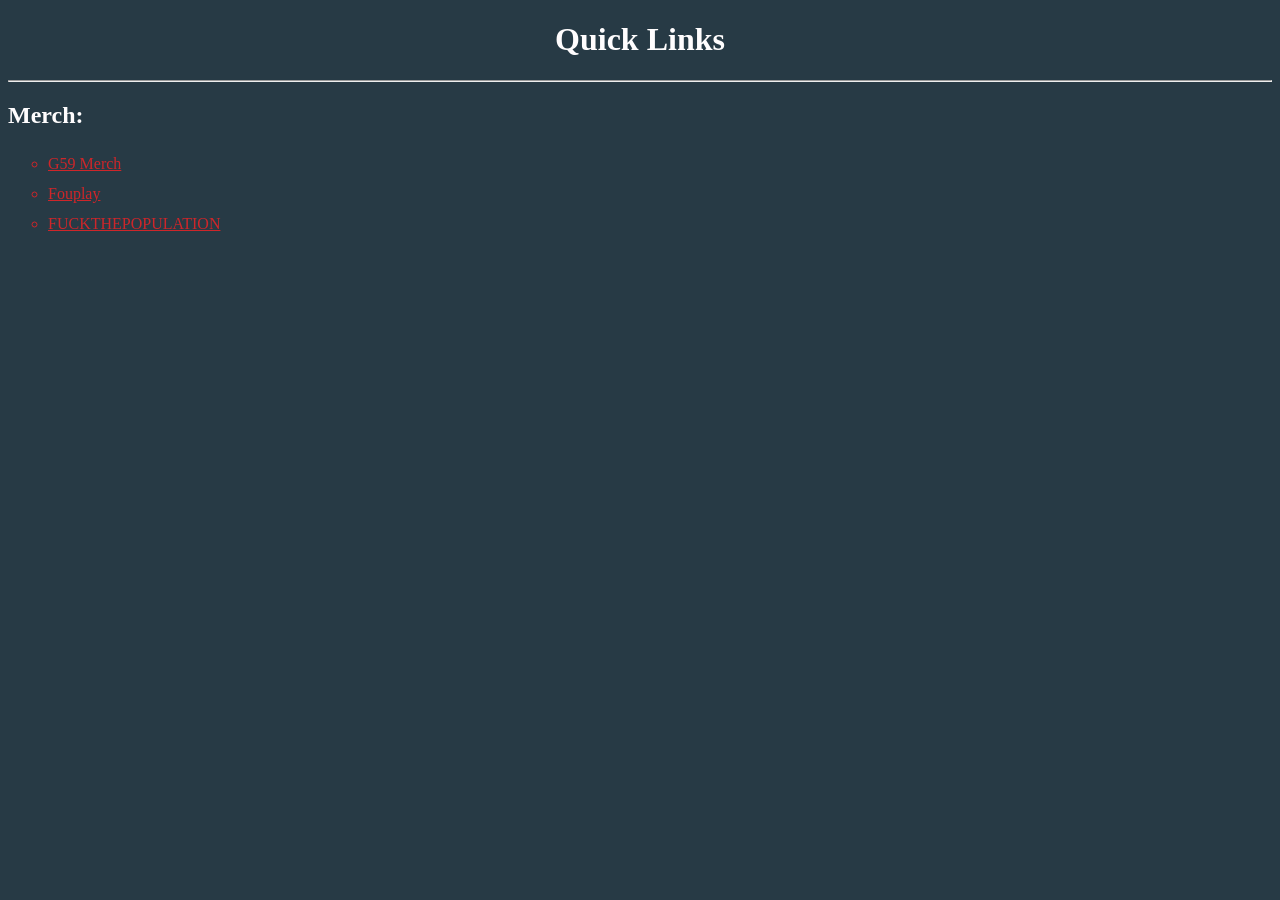
==== index.html @ 8c0404b1 "CSS Update" ====
<!DOCTYPE html>
<html>
    <head>
        <title>Nexus</title>
        <link rel="stylesheet" href="style.css">
    </head>
    
    <body>
        <div>
            <h1 style="text-align: center;" class="header">Quick Links</h1>
            <hr>
            <h2 class="header">Merch:</h2>
            <ul id='quick-links'>
                <li><a href="https://www.g59recordsmerchandise.com/collections/all">G59 Merch</a></li>
                <li><a href="https://www.foulplay.co/collections/all">Fouplay</a></li>
                <li><a href="https://fuckthepopulation.com/collections/all">FUCKTHEPOPULATION</a></li>
            </ul>
        </div>
    </body>
     


</html>
---- style.css ----
body {
    background-color: #273a45;
}

hr {
    color: #ce262a;
}

a {
    color: #ce262a;
}

#quick-links {
    list-style-type: circle;
    color: #ce262a;
    line-height: 30px;
    
}

.header {
    color: #fffdfe;
}
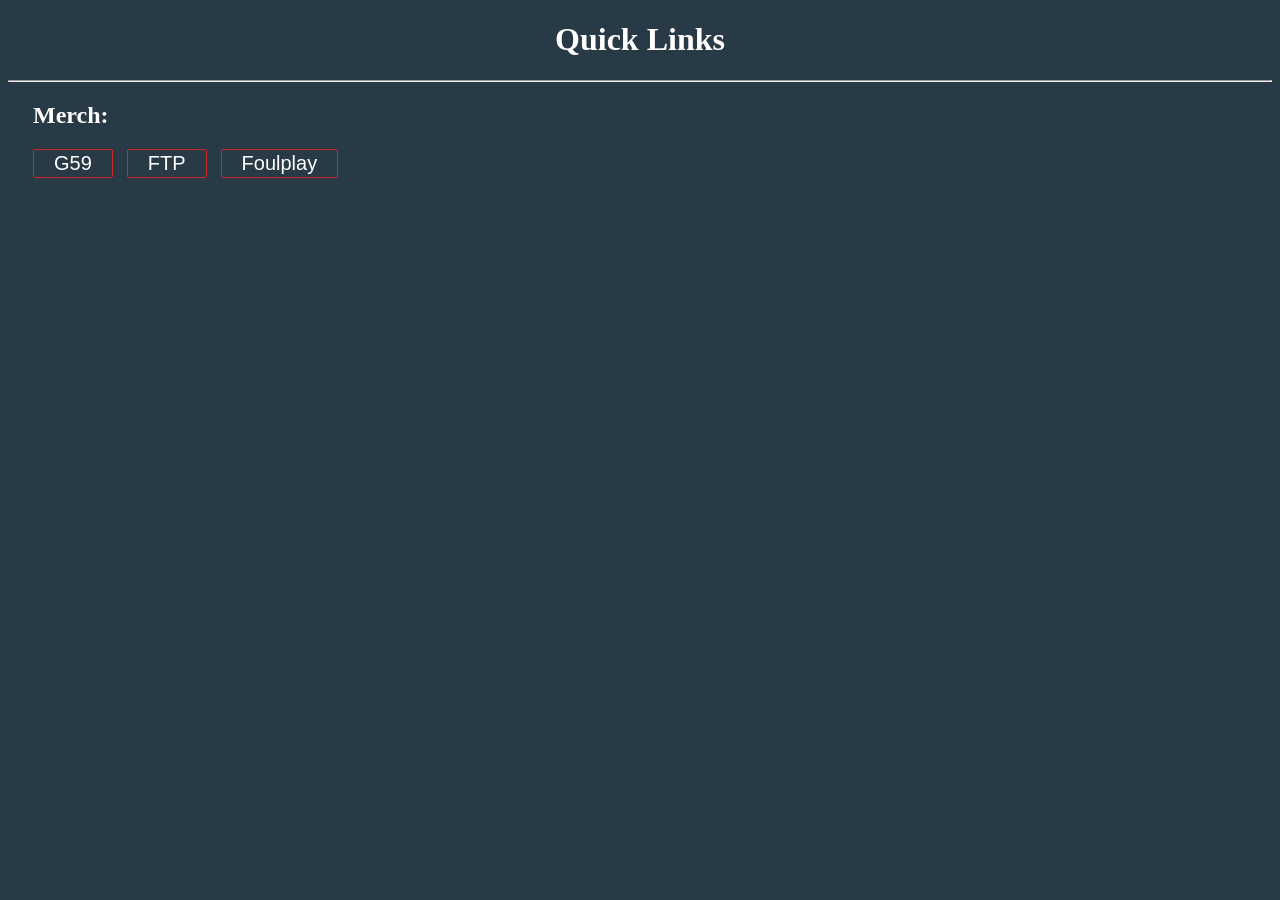
==== commit 440dbe3d: "CSS Update" ====
--- a/index.html
+++ b/index.html
@@ -2,22 +2,23 @@
 <html>
     <head>
         <title>Nexus</title>
-        <link rel="stylesheet" href="style.css">
+        <link rel="stylesheet" href="css/style.css">
     </head>
-    
-    <body>
-        <div>
+    <div>
+        <body>
             <h1 style="text-align: center;" class="header">Quick Links</h1>
             <hr>
-            <h2 class="header">Merch:</h2>
-            <ul id='quick-links'>
-                <li><a href="https://www.g59recordsmerchandise.com/collections/all">G59 Merch</a></li>
-                <li><a href="https://www.foulplay.co/collections/all">Fouplay</a></li>
-                <li><a href="https://fuckthepopulation.com/collections/all">FUCKTHEPOPULATION</a></li>
-            </ul>
-        </div>
-    </body>
-     
+            <h2 class="header" style="margin-left: 25px;">Merch:</h2>
 
-
+            <button class="merch-button" style="margin-left: 25px;" onclick="window.location.href='https://www.g59recordsmerchandise.com/collections/all'">
+                G59
+            </button>
+            <button class="merch-button" onclick="window.location.href='https://www.foulplay.co/collections/all'">
+                FTP
+            </button>
+            <button class="merch-button" onclick="window.location.href='https://fuckthepopulation.com/collections/all'">
+                Foulplay
+            </button>
+        </body>
+    </div>
 </html>
--- a/css/style.css
+++ b/css/style.css
@@ -0,0 +1,48 @@
+body {
+    background-color: #273a45;
+}
+
+hr {
+    color: #ce262a;
+}
+
+a {
+    color: #ce262a;
+}
+
+#quick-links {
+    list-style-type: circle;
+    color: #ce262a;
+    line-height: 30px;
+    
+}
+
+.header {
+    color: #fffdfe;
+}
+
+.merch-button {
+    /* display: block; */
+    text-align: center;
+    color: #fffdfe;
+    background-color: rgba(0, 0, 0, 0);
+    border-color: #ce262a;
+    border-width: 1px;
+    border-radius: 2px;
+    border-style: solid;
+    padding: 2px 20px;
+    margin-bottom: 2px;
+    margin-left: 10px;
+    cursor: pointer;
+    align-items: center;
+    font-size: 20px;
+    transition: color 150ms,
+        background-color 150ms,
+        border-color 500ms;
+}
+
+.merch-button:hover {
+    background-color: rgba(0, 0, 0, 0.5);
+    border-color: rgba(0, 0, 0, 0.5);
+    color:#ce262a;
+}
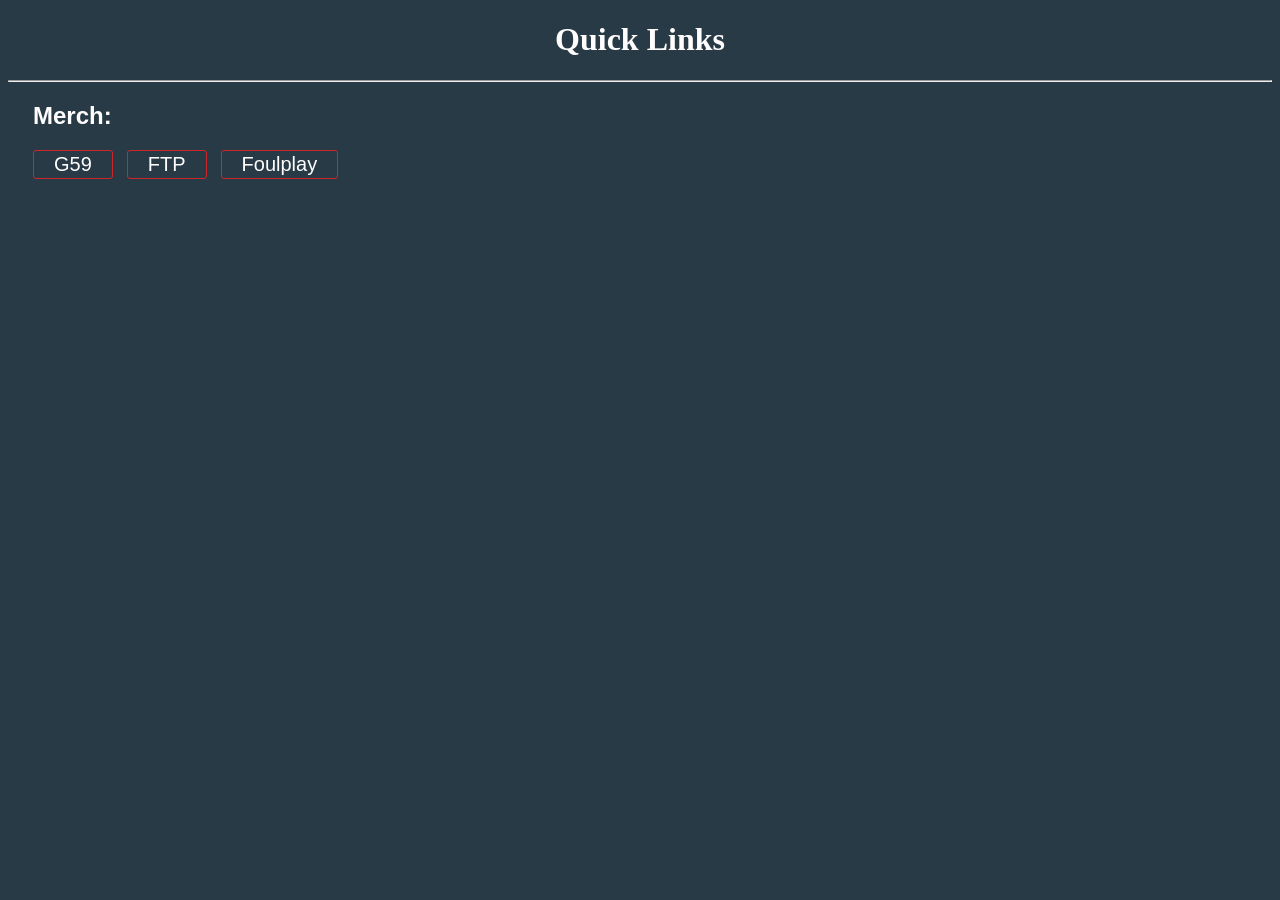
==== commit 85cd6fad: "Removed Div" ====
--- a/index.html
+++ b/index.html
@@ -4,21 +4,19 @@
         <title>Nexus</title>
         <link rel="stylesheet" href="css/style.css">
     </head>
-    <div>
-        <body>
-            <h1 style="text-align: center;" class="header">Quick Links</h1>
-            <hr>
-            <h2 class="header" style="margin-left: 25px;">Merch:</h2>
+    <body>
+        <h1 style="text-align: center; font-family: Nabla;" class="header">Quick Links</h1>
+        <hr>
+        <h2 class="header" style="margin-left: 25px;">Merch:</h2>
 
-            <button class="merch-button" style="margin-left: 25px;" onclick="window.location.href='https://www.g59recordsmerchandise.com/collections/all'">
-                G59
-            </button>
-            <button class="merch-button" onclick="window.location.href='https://www.foulplay.co/collections/all'">
-                FTP
-            </button>
-            <button class="merch-button" onclick="window.location.href='https://fuckthepopulation.com/collections/all'">
-                Foulplay
-            </button>
-        </body>
-    </div>
+        <button class="merch-button" style="margin-left: 25px;" onclick="window.location.href='https://www.g59recordsmerchandise.com/collections/all'">
+            G59
+        </button>
+        <button class="merch-button" onclick="window.location.href='https://www.foulplay.co/collections/all'">
+            FTP
+        </button>
+        <button class="merch-button" onclick="window.location.href='https://fuckthepopulation.com/collections/all'">
+            Foulplay
+        </button>
+    </body>
 </html>
--- a/css/style.css
+++ b/css/style.css
@@ -18,6 +18,7 @@
 }
 
 .header {
+    font-family: Arial;
     color: #fffdfe;
 }
 
@@ -28,7 +29,7 @@
     background-color: rgba(0, 0, 0, 0);
     border-color: #ce262a;
     border-width: 1px;
-    border-radius: 2px;
+    border-radius: 3px;
     border-style: solid;
     padding: 2px 20px;
     margin-bottom: 2px;
@@ -36,12 +37,13 @@
     cursor: pointer;
     align-items: center;
     font-size: 20px;
-    transition: color 150ms,
+    transition: color 300ms,
         background-color 150ms,
         border-color 500ms;
 }
 
 .merch-button:hover {
+    text-align: center;
     background-color: rgba(0, 0, 0, 0.5);
     border-color: rgba(0, 0, 0, 0.5);
     color:#ce262a;
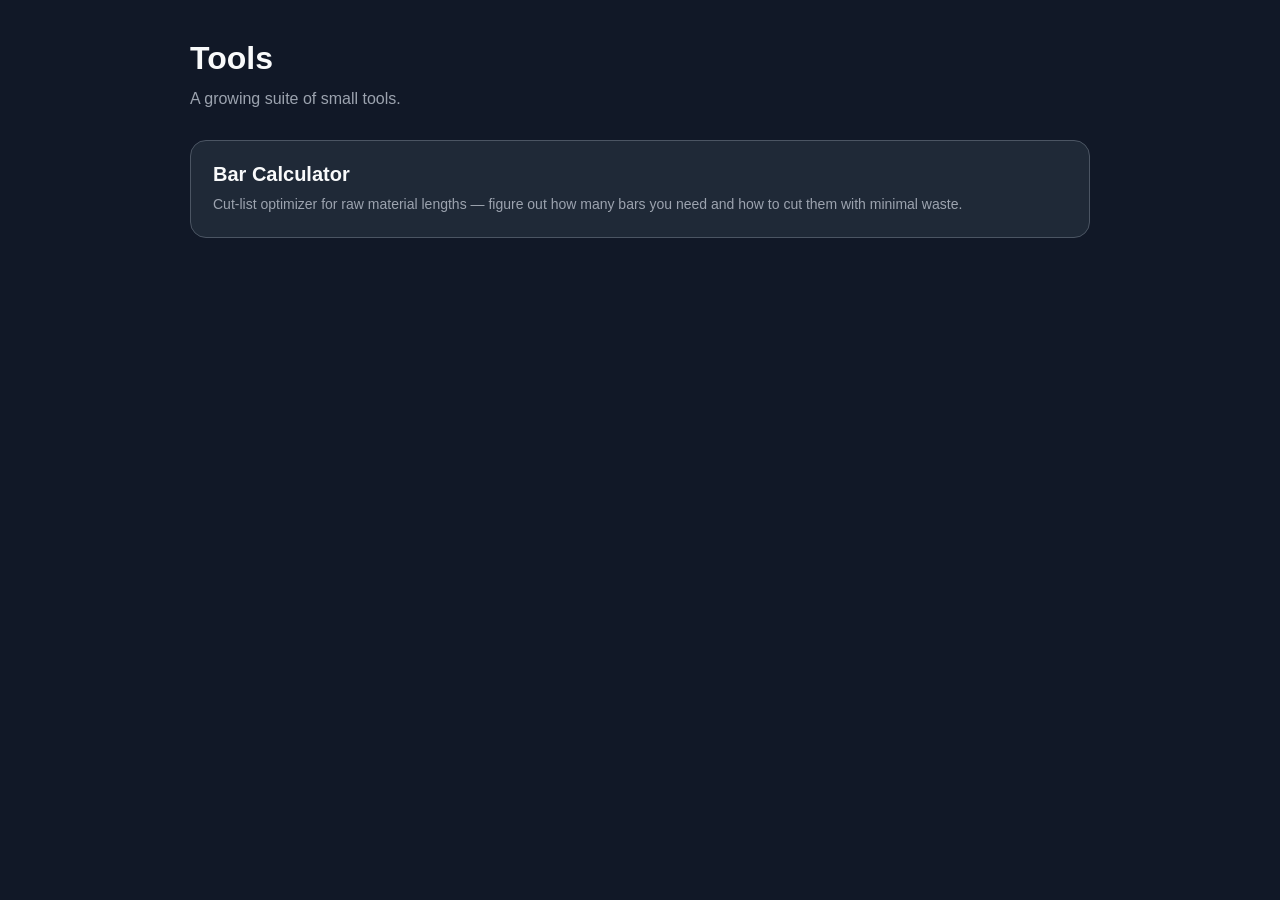
==== commit 78b0a7f7: "Repurpose site as a tools suite, add Bar Calculator Replace the old merch-link nexus (index.html, fo" ====
--- a/index.html
+++ b/index.html
@@ -1,22 +1,95 @@
 <!DOCTYPE html>
-<html>
-    <head>
-        <title>Nexus</title>
-        <link rel="stylesheet" href="css/style.css">
-    </head>
-    <body>
-        <h1 style="text-align: center; font-family: Nabla;" class="header">Quick Links</h1>
-        <hr>
-        <h2 class="header" style="margin-left: 25px;">Merch:</h2>
+<html lang="en">
+<head>
+<meta charset="UTF-8" />
+<meta name="viewport" content="width=device-width, initial-scale=1.0" />
+<title>Tools</title>
 
-        <button class="merch-button" style="margin-left: 25px;" onclick="window.location.href='https://www.g59recordsmerchandise.com/collections/all'">
-            G59
-        </button>
-        <button class="merch-button" onclick="window.location.href='https://www.foulplay.co/collections/all'">
-            FTP
-        </button>
-        <button class="merch-button" onclick="window.location.href='https://fuckthepopulation.com/collections/all'">
-            Foulplay
-        </button>
-    </body>
-</html>+<style>
+  :root {
+    --bg: #111827;
+    --card: #1f2937;
+    --card2: #374151;
+    --text: #f9fafb;
+    --muted: #9ca3af;
+    --border: #4b5563;
+    --accent: #2563eb;
+  }
+
+  * {
+    box-sizing: border-box;
+  }
+
+  body {
+    font-family: Arial, sans-serif;
+    background: var(--bg);
+    color: var(--text);
+    margin: 0;
+    padding: 40px;
+  }
+
+  .container {
+    max-width: 900px;
+    margin: auto;
+  }
+
+  h1 {
+    margin-top: 0;
+  }
+
+  p.subtitle {
+    color: var(--muted);
+    margin-top: -8px;
+    margin-bottom: 32px;
+  }
+
+  .tool-grid {
+    display: grid;
+    grid-template-columns: repeat(auto-fit, minmax(240px, 1fr));
+    gap: 18px;
+  }
+
+  .tool-card {
+    display: block;
+    background: var(--card);
+    border: 1px solid var(--border);
+    border-radius: 16px;
+    padding: 22px;
+    text-decoration: none;
+    color: var(--text);
+    transition: border-color 150ms, transform 150ms;
+  }
+
+  .tool-card:hover {
+    border-color: var(--accent);
+    transform: translateY(-2px);
+  }
+
+  .tool-card h2 {
+    margin: 0 0 8px;
+    font-size: 20px;
+  }
+
+  .tool-card p {
+    margin: 0;
+    color: var(--muted);
+    font-size: 14px;
+    line-height: 1.5;
+  }
+</style>
+</head>
+
+<body>
+  <div class="container">
+    <h1>Tools</h1>
+    <p class="subtitle">A growing suite of small tools.</p>
+
+    <div class="tool-grid">
+      <a class="tool-card" href="tools/bar-calculator/index.html">
+        <h2>Bar Calculator</h2>
+        <p>Cut-list optimizer for raw material lengths &mdash; figure out how many bars you need and how to cut them with minimal waste.</p>
+      </a>
+    </div>
+  </div>
+</body>
+</html>
